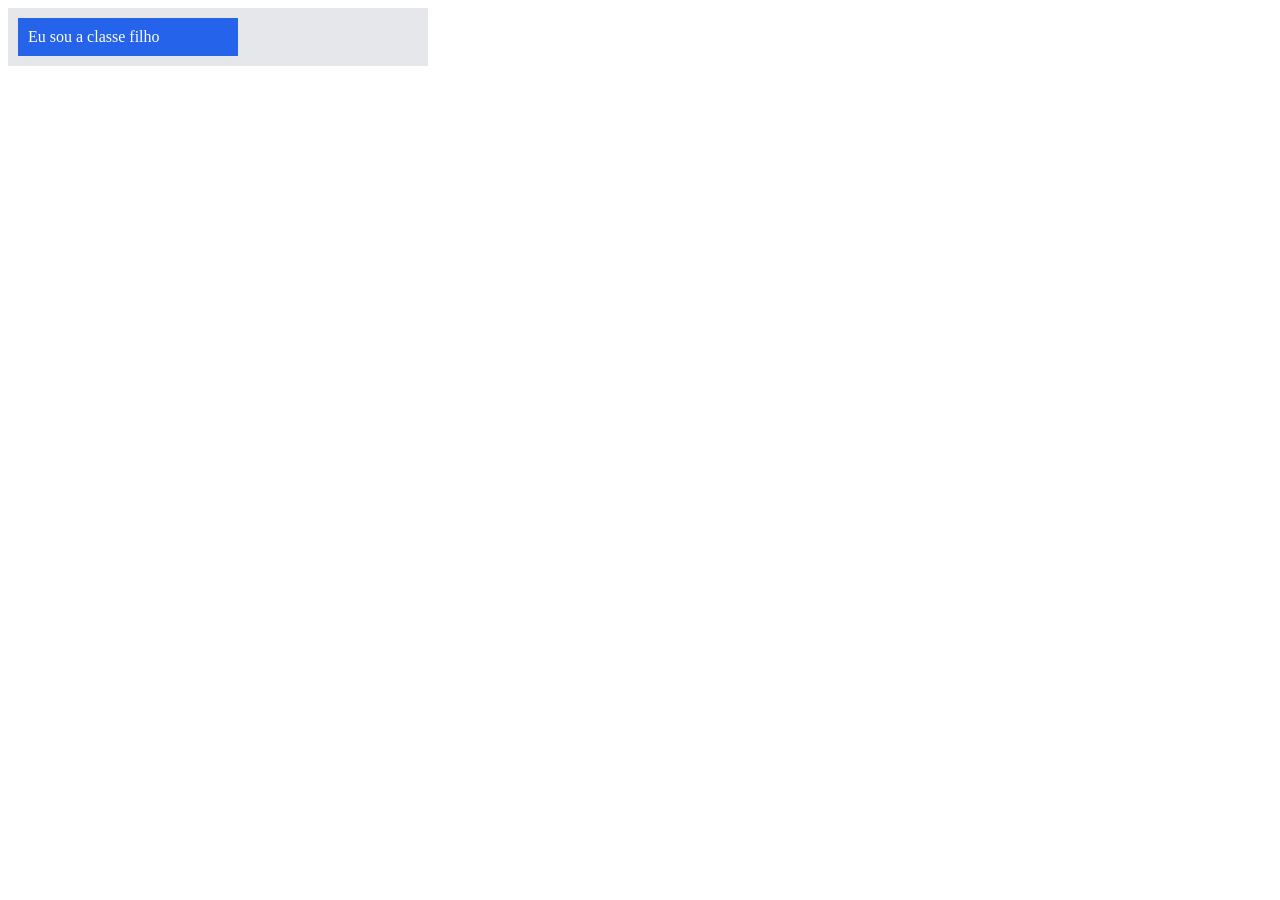
==== index.html @ 1f119d09 "pai e filho" ====
<!DOCTYPE html>
<html lang="pt-BR">
<head>
    <meta charset="UTF-8">
    <meta name="viewport" content="width=device-width, initial-scale=1.0">
    <link rel="stylesheet" href="CSS/style.css">
    <script src="js/script.js" defer></script>
    <title>Document</title>
</head>
<body>

    <div class="pai">
        <div class="filho">Eu sou a classe filho</div>
    </div>
    
</body>
</html>
---- CSS/style.css ----
.pai{
    width: 400px;
    background-color: #e5e7eb;
    padding: 10px;
}

.filho{
    width: 50%;
    background-color: #2563eb;
    color: white;
    padding: 10px;
}
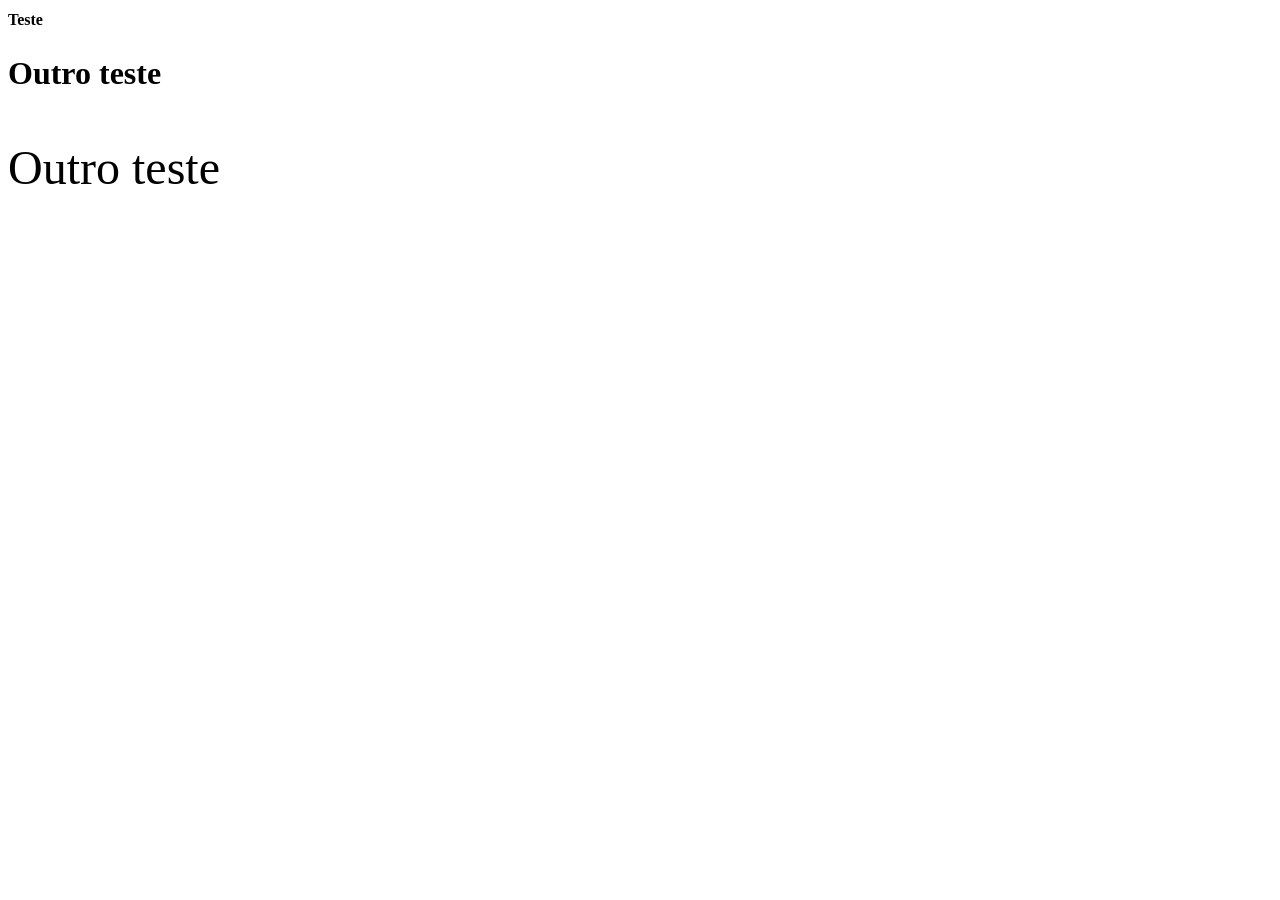
==== commit 971eab8b: "medida de tamanho para texto: rem" ====
--- a/index.html
+++ b/index.html
@@ -9,9 +9,10 @@
 </head>
 <body>
 
-    <div class="pai">
-        <div class="filho">Eu sou a classe filho</div>
-    </div>
-    
+    <h1>Teste</h1>
+
+    <h2>Outro teste</h2>
+
+    <p>Outro teste</p>
 </body>
 </html>
--- a/CSS/style.css
+++ b/CSS/style.css
@@ -1,12 +1,11 @@
-.pai{
-    width: 400px;
-    background-color: #e5e7eb;
-    padding: 10px;
+h1{
+    font-size: 1rem;
 }
 
-.filho{
-    width: 50%;
-    background-color: #2563eb;
-    color: white;
-    padding: 10px;
+h2{
+    font-size: 2rem;
+}
+
+p{
+    font-size: 3rem;
 }
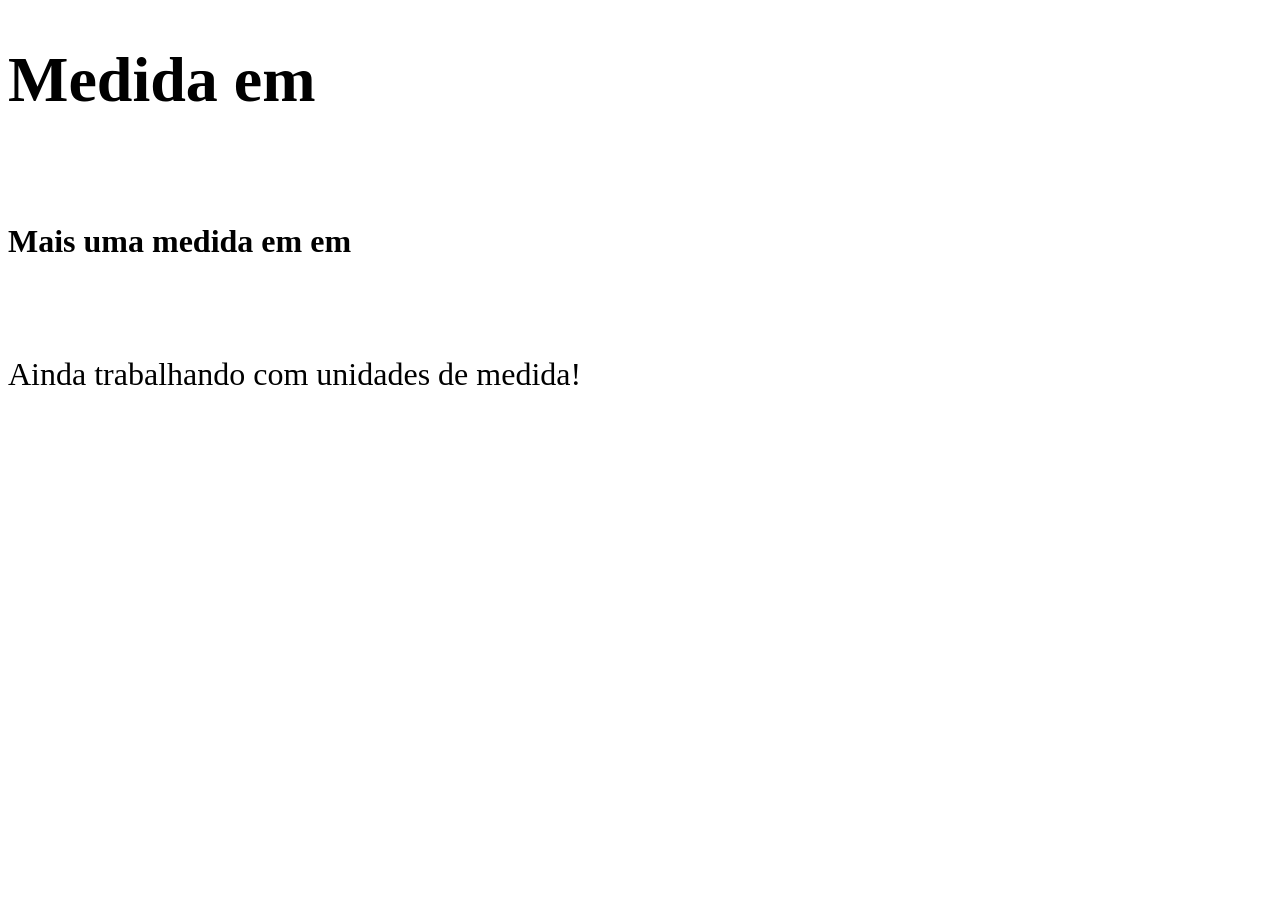
==== commit 579e45a5: "medida de tamanho para texto: em" ====
--- a/index.html
+++ b/index.html
@@ -9,10 +9,13 @@
 </head>
 <body>
 
-    <h1>Teste</h1>
+    <div class="pai">
+        <h1 class="filha">Medida em</h1>
+        <br>
+        <h2 class="filha1">Mais uma medida em em</h2>
+        <br>
+        <p class="filha2">Ainda trabalhando com unidades de medida!</p>
 
-    <h2>Outro teste</h2>
-
-    <p>Outro teste</p>
+    </div>
 </body>
 </html>
--- a/CSS/style.css
+++ b/CSS/style.css
@@ -1,11 +1,11 @@
-h1{
-    font-size: 1rem;
+.pai{
+    font-size: 32px;
 }
 
-h2{
-    font-size: 2rem;
+.filha{
+    font-size: 2em;
 }
 
-p{
-    font-size: 3rem;
+.filha1{
+    font-size: 1em;
 }
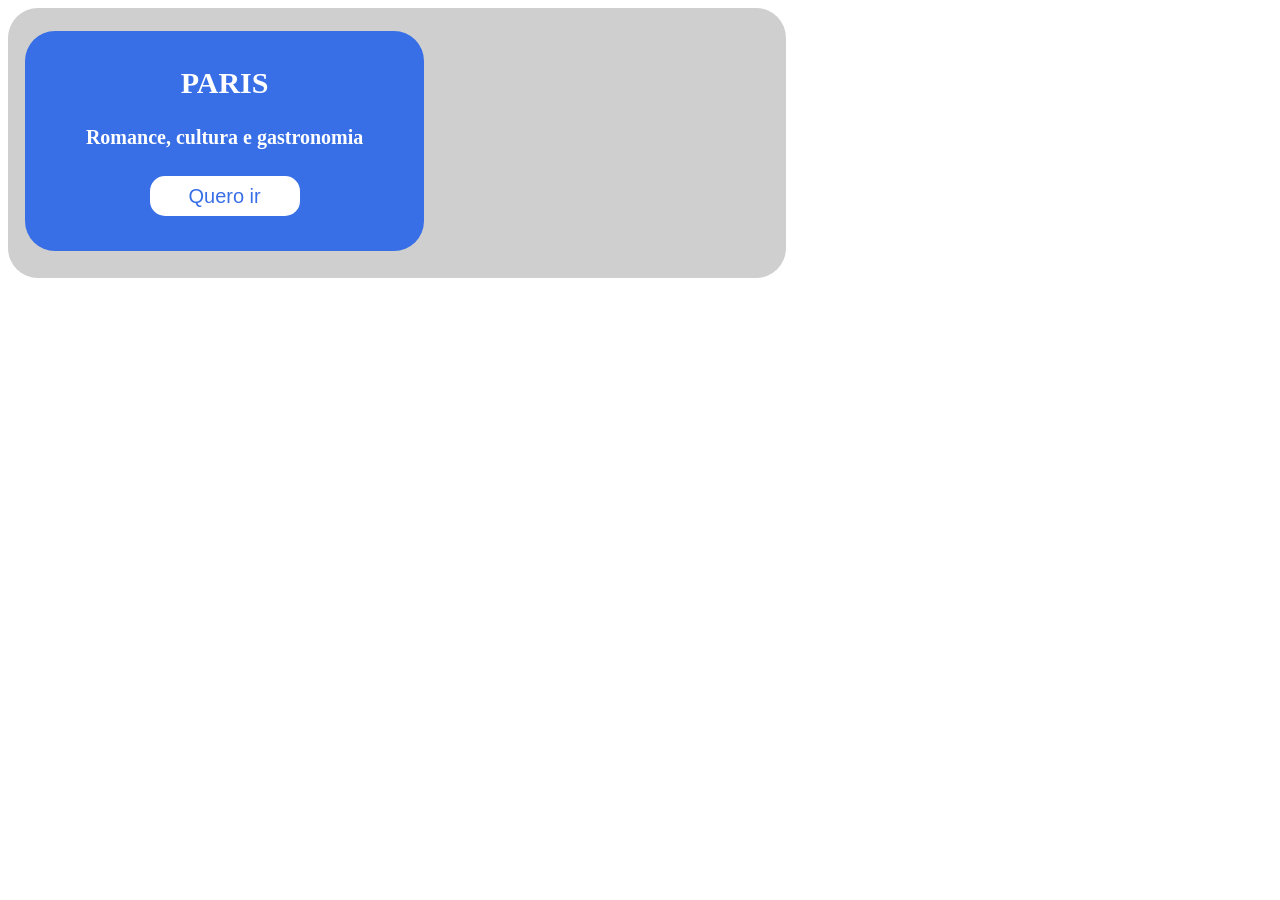
==== commit 30fdbc26: "Meu trabalinho que tem dois containers paris e tals" ====
--- a/index.html
+++ b/index.html
@@ -10,12 +10,11 @@
 <body>
 
     <div class="pai">
-        <h1 class="filha">Medida em</h1>
-        <br>
-        <h2 class="filha1">Mais uma medida em em</h2>
-        <br>
-        <p class="filha2">Ainda trabalhando com unidades de medida!</p>
-
+        <div class="filho">
+            <h2>PARIS</h2>
+            <H4>Romance, cultura e gastronomia</H4>
+            <button id="botao">Quero ir</button>
+        </div>
     </div>
 </body>
 </html>
--- a/CSS/style.css
+++ b/CSS/style.css
@@ -1,11 +1,31 @@
 .pai{
-    font-size: 32px;
+    width: 60%;
+    height: 250px;
+    background-color: #cfcfcf;
+    padding: 10px;
+    border-radius: 30px;
 }
 
-.filha{
-    font-size: 2em;
+.filho{
+    margin-top: 13px;
+    margin-left: 7px;
+    width: 50%;
+    height: 200px;
+    background-color: #396fe6;
+    color: white;
+    padding: 10px;
+    border-radius: 30px;
+    text-align: center;
+    font-size: 20px;
+
 }
 
-.filha1{
-    font-size: 1em;
+#botao{
+    border: none;
+    width: 150px;
+    height: 40px;
+    border-radius: 15px;
+    background-color: white;
+    color: #396fe6;
+    font-size: 20px;
 }
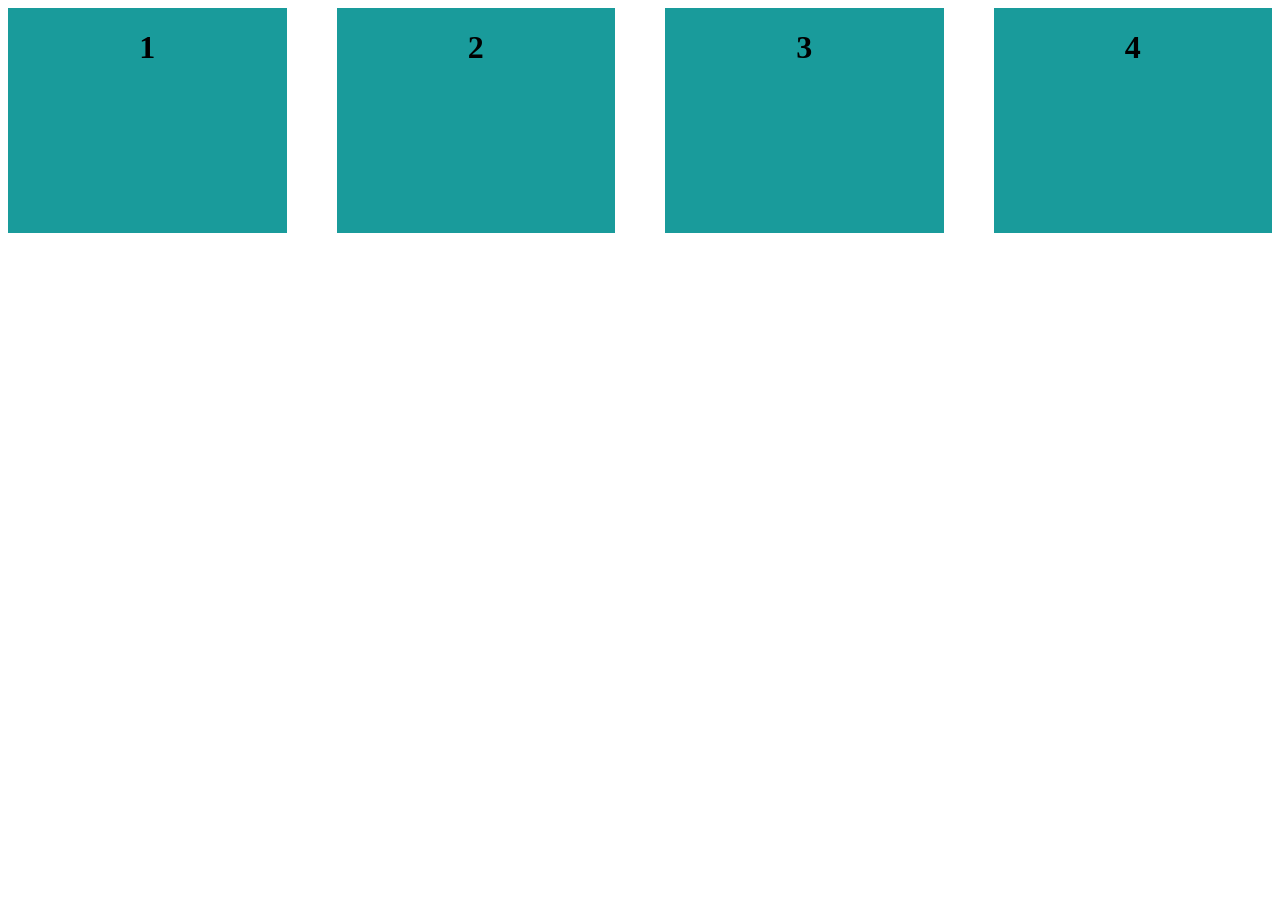
==== commit 24dc832f: "desafio caixas display flex" ====
--- a/index.html
+++ b/index.html
@@ -9,11 +9,21 @@
 </head>
 <body>
 
-    <div class="pai">
-        <div class="filho">
-            <h2>PARIS</h2>
-            <H4>Romance, cultura e gastronomia</H4>
-            <button id="botao">Quero ir</button>
+    <div class="caixas_pai">
+        <div class="caixas_filha">
+            <h1>1</h1>
+        </div>
+
+        <div class="caixas_filha">
+            <h1>2</h1>
+        </div>
+
+        <div class="caixas_filha">
+            <h1>3</h1>
+        </div>
+
+        <div class="caixas_filha">
+            <h1>4</h1>
         </div>
     </div>
 </body>
--- a/CSS/style.css
+++ b/CSS/style.css
@@ -1,31 +1,13 @@
-.pai{
-    width: 60%;
-    height: 250px;
-    background-color: #cfcfcf;
-    padding: 10px;
-    border-radius: 30px;
+.caixas_pai{
+    display: flex;
+    flex-direction: row;
+    justify-content: center;
+    gap: 50px;
 }
 
-.filho{
-    margin-top: 13px;
-    margin-left: 7px;
-    width: 50%;
-    height: 200px;
-    background-color: #396fe6;
-    color: white;
-    padding: 10px;
-    border-radius: 30px;
+.caixas_filha{
+    background-color: rgb(25, 155, 155);
+    width: 350px;
+    height: 225px;
     text-align: center;
-    font-size: 20px;
-
-}
-
-#botao{
-    border: none;
-    width: 150px;
-    height: 40px;
-    border-radius: 15px;
-    background-color: white;
-    color: #396fe6;
-    font-size: 20px;
 }
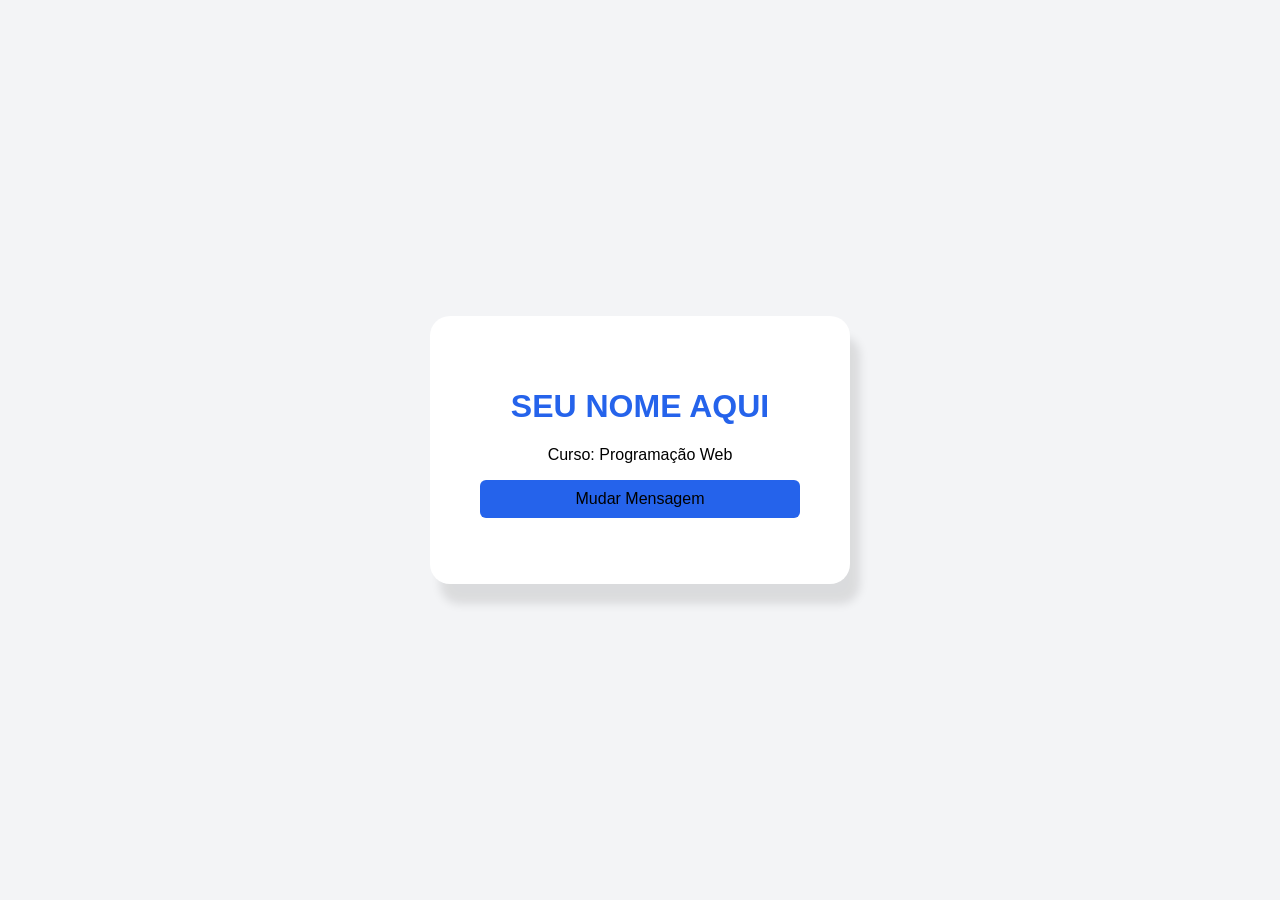
==== commit f342ddf8: "trocador de mensagem por botão" ====
--- a/index.html
+++ b/index.html
@@ -5,26 +5,16 @@
     <meta name="viewport" content="width=device-width, initial-scale=1.0">
     <link rel="stylesheet" href="CSS/style.css">
     <script src="js/script.js" defer></script>
-    <title>Document</title>
+    <title>Meu cartão</title>
 </head>
 <body>
 
-    <div class="caixas_pai">
-        <div class="caixas_filha">
-            <h1>1</h1>
-        </div>
-
-        <div class="caixas_filha">
-            <h1>2</h1>
-        </div>
-
-        <div class="caixas_filha">
-            <h1>3</h1>
-        </div>
-
-        <div class="caixas_filha">
-            <h1>4</h1>
-        </div>
+    <div class="cartao">
+        <h1 id="titulo">SEU NOME AQUI</h1>
+        <p>Curso: Programação Web</p>
+        <button id="botao">Mudar Mensagem</button>
+        <p id="mensagem"></p>
     </div>
+    
 </body>
 </html>
--- a/CSS/style.css
+++ b/CSS/style.css
@@ -1,13 +1,33 @@
-.caixas_pai{
+body{
     display: flex;
-    flex-direction: row;
-    justify-content: center;
-    gap: 50px;
+    justify-content:center;
+    align-items: center;
+    min-height: 100vh;
+    margin: 0;
+    background-color: #f3f4f6;
+    font-family: Arial, sans-serif;
 }
 
-.caixas_filha{
-    background-color: rgb(25, 155, 155);
-    width: 350px;
-    height: 225px;
+.cartao{
+    width: 320px;
+    padding: 50px;
+    background-color: white;
+    border-radius: 20px;
+    box-shadow: 10px 20px 10px rgba(0, 0, 0, 0.1);
     text-align: center;
+}
+
+#titulo{
+    font-size: 32px;
+    color: #2563eb;
+}
+
+button{
+    width: 100%;
+    padding: 10px;
+    border: none;
+    border-radius: 6px;
+    background-color: #2563eb;
+    font-size: 16px;
+    cursor: pointer;
 }
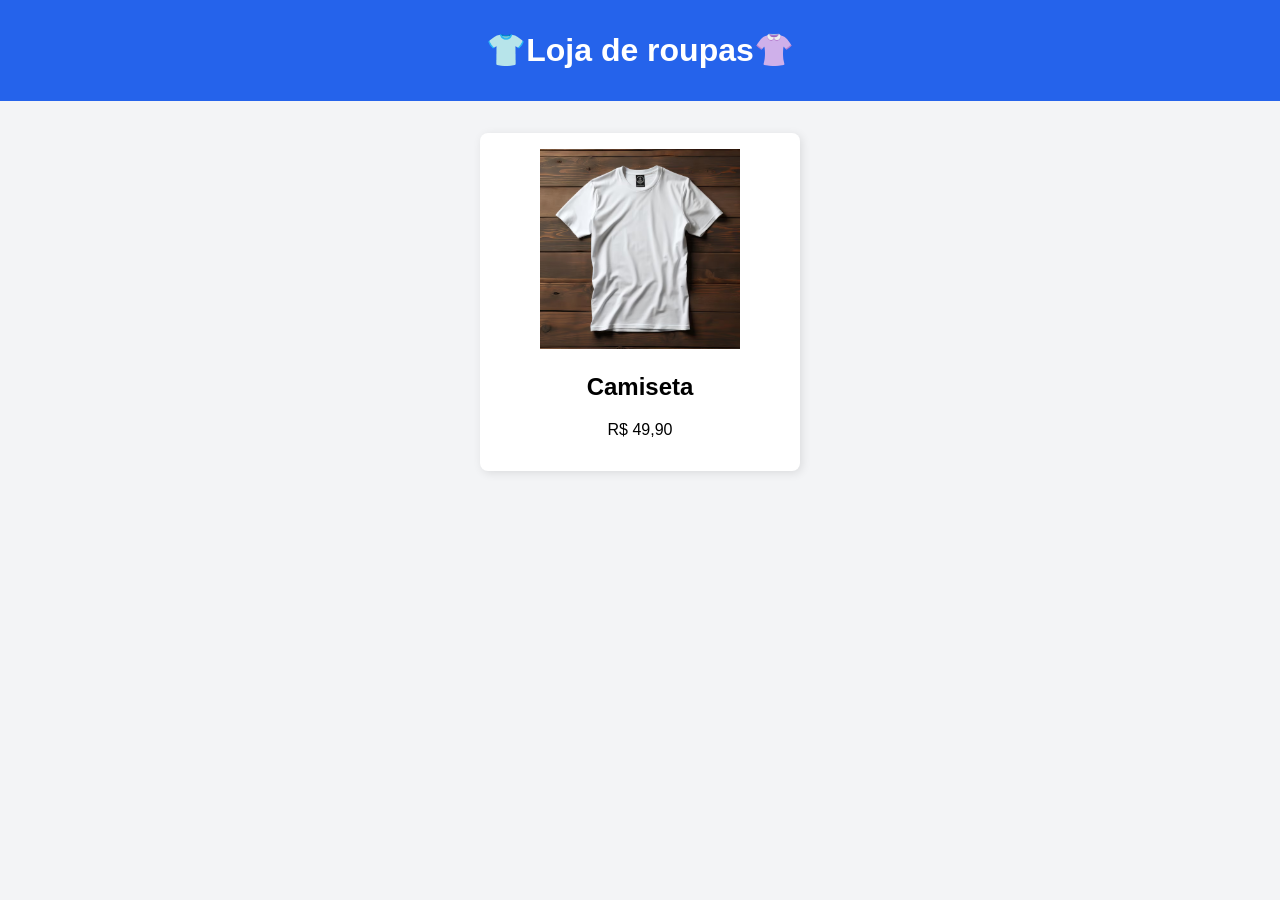
==== commit 28436a1b: "loja de roupas com carrossel" ====
--- a/index.html
+++ b/index.html
@@ -5,16 +5,53 @@
     <meta name="viewport" content="width=device-width, initial-scale=1.0">
     <link rel="stylesheet" href="CSS/style.css">
     <script src="js/script.js" defer></script>
-    <title>Meu cartão</title>
+    <title>Loja de roupas</title>
 </head>
 <body>
 
-    <div class="cartao">
-        <h1 id="titulo">SEU NOME AQUI</h1>
-        <p>Curso: Programação Web</p>
-        <button id="botao">Mudar Mensagem</button>
-        <p id="mensagem"></p>
-    </div>
+    <header>
+        <h1>👕Loja de roupas👚</h1>
+    </header>
+
+    <main class="carrossel">
+
+        <div class="trilho">
+
+            <div class="slide">
+                <img src="img/camiseta.avif" alt="camiseta branca">
+                <h2>Camiseta</h2>
+                <p class="preco">R$ 49,90</p>
+            </div>
+
+            <div class="slide">
+                <img src="img/calça.webp" alt="calça jeans">
+                <h2>Calça</h2>
+                <p class="preco">R$ 109,90</p>
+            </div>
+
+            <div class="slide">
+                <img src="img/jaqueta.webp" alt="jaqueta preta">
+                <h2>Jaqueta</h2>
+                <p class="preco">R$ 179,90</p>
+            </div>
+
+            <div class="slide">
+                <img src="img/vestido.webp" alt="vestido verde">
+                <h2>Vestido</h2>
+                <p class="preco">R$ 219,90</p>
+            </div>
+
+            <div class="slide">
+                <img src="img/tenis.avif" alt="tenis preto">
+                <h2>Tênis</h2>
+                <p class="preco">R$ 299,90</p>
+
+            </div>
+
+        </div>
+    </main>
+
+    
     
 </body>
 </html>
--- a/CSS/style.css
+++ b/CSS/style.css
@@ -1,33 +1,51 @@
 body{
-    display: flex;
-    justify-content:center;
-    align-items: center;
-    min-height: 100vh;
+    font-family: Arial, Arial, Helvetica, sans-serif;
+    background-color: #f3f4f6;
     margin: 0;
-    background-color: #f3f4f6;
-    font-family: Arial, sans-serif;
 }
 
-.cartao{
-    width: 320px;
-    padding: 50px;
-    background-color: white;
-    border-radius: 20px;
-    box-shadow: 10px 20px 10px rgba(0, 0, 0, 0.1);
+header{
+    background-color: #2563eb;
+    color: white;
     text-align: center;
+    padding: 10px; /* espaço interno*/
 }
 
-#titulo{
-    font-size: 32px;
-    color: #2563eb;
+.carrossel{
+    width: 90%; /* % acompanha a tela*/
+    max-width: 320px; /* px: largura fixa do desenho*/
+    margin: 32px auto; /* espaço externo*/
+    overflow: hidden; /* esconde o que sobra*/
+    border-radius: 8px;
+    background-color: white;
+    box-shadow: 2px 2px 10px rgba(0, 0, 0, 0.1);
 }
 
-button{
-    width: 100%;
-    padding: 10px;
-    border: none;
-    border-radius: 6px;
-    background-color: #2563eb;
-    font-size: 16px;
-    cursor: pointer;
+.trilho{
+    display: flex;
+    width: 500%; /* 5 slides de 100%*/
+    animation: deslizar 15s infinite; /* px não se aplica: é tempo(s)*/
+}
+
+.slide{
+    width: 20%; /* 1/5 do trilho = 100% da janela*/
+    padding: 1rem;
+    text-align: center;
+    box-sizing: border-box;
+}
+
+.slide img{
+    width: 100%; /* acompanha a tela*/
+    height: 200px; /* px: altura igual para todos*/
+    object-fit: contain; /* cabe INTEIRA, sobra espaço em volta*/
+    border-radius: 8px;
+}
+
+@keyframes deslizar{
+    0%, 15% { transform: translateX(0); }
+    20%, 35% { transform: translateX(-20%); }
+    40%, 55% { transform: translateX(-40%); }
+    60%, 75% { transform: translateX(-60%); }
+    80%, 95% { transform: translateX(-80%); }
+    100%     { transform: translateX(0); }
 }
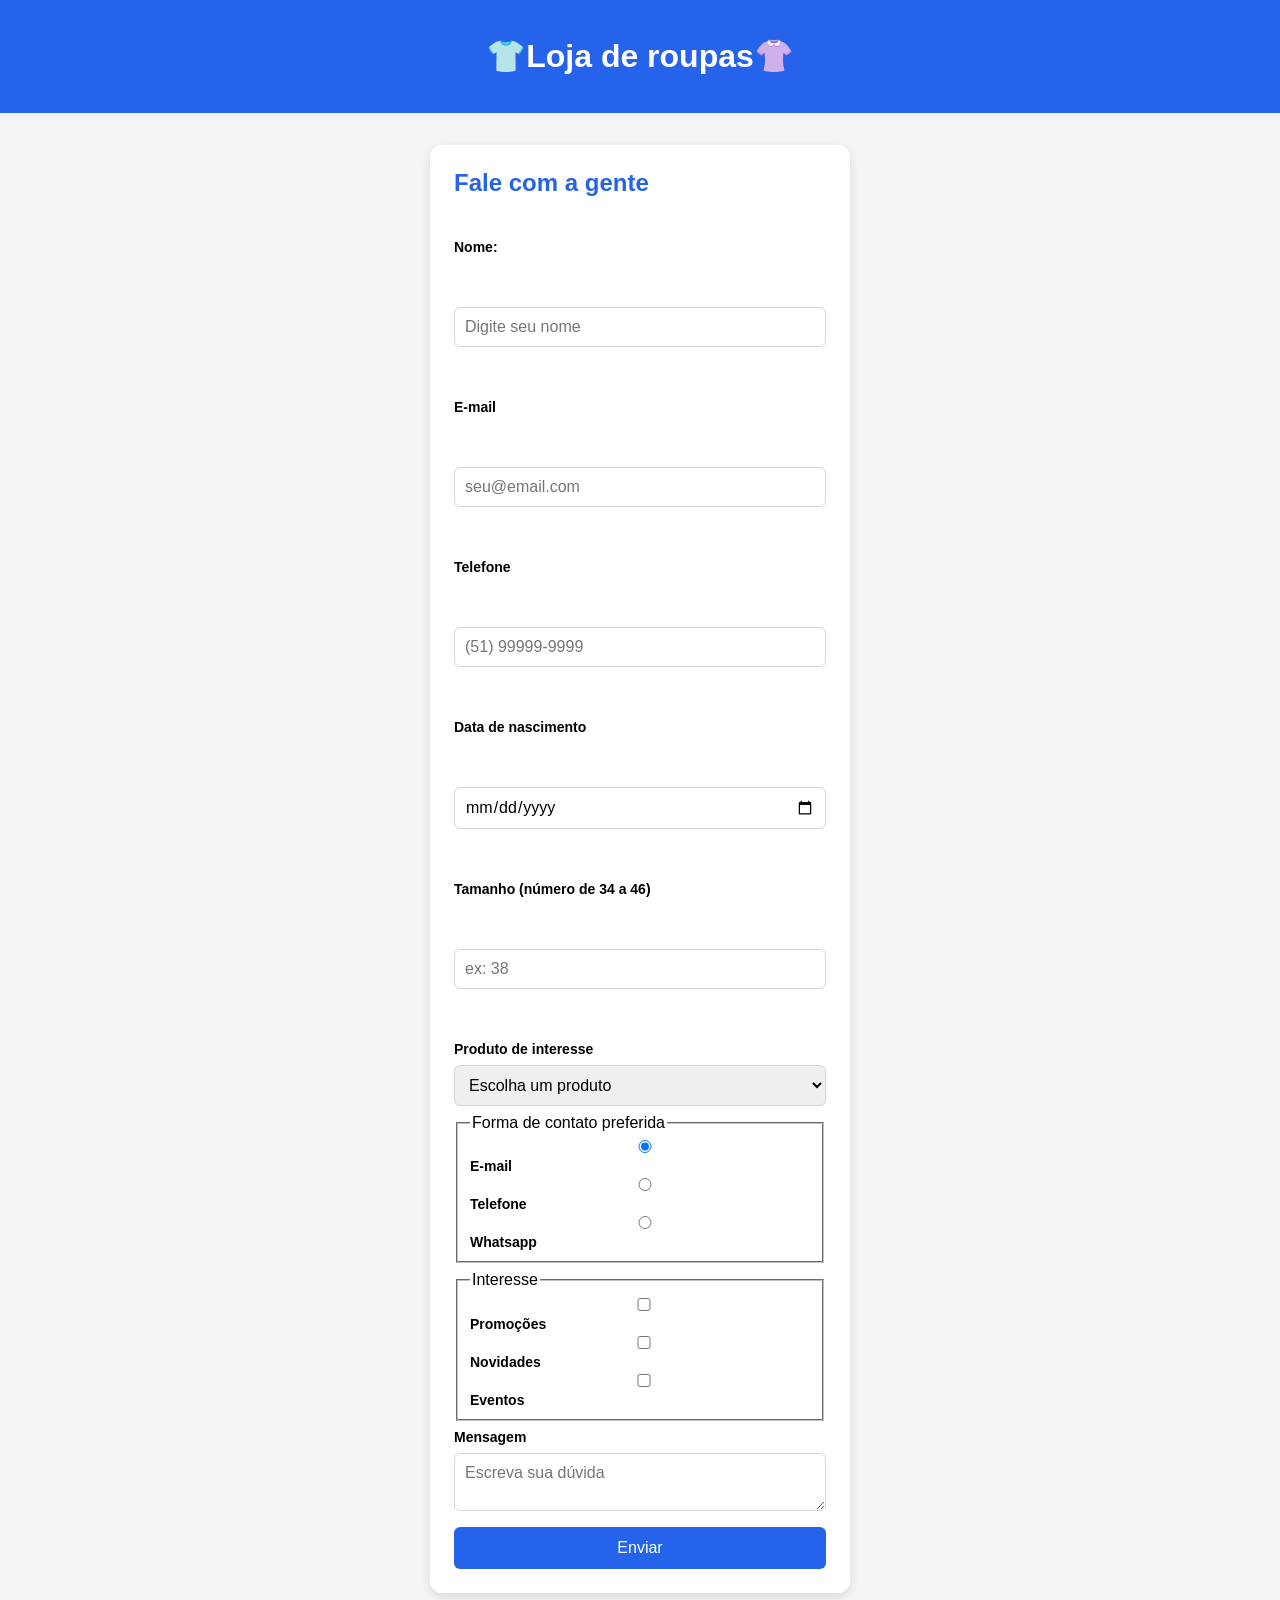
==== commit 144320f0: "formulário loja de roupas fale com a gente" ====
--- a/index.html
+++ b/index.html
@@ -13,42 +13,47 @@
         <h1>👕Loja de roupas👚</h1>
     </header>
 
-    <main class="carrossel">
+    <main class="area-contato">
+        <form class="formulario">
+            <h2>Fale com a gente</h2><br>
+            <label for="nome">Nome:</label><br><br>
+            <input type="text" id="nome" placeholder="Digite seu nome" required minlength="3"><br><br>
+            <label for="email">E-mail</label><br><br>
+            <input type="email" id="email" placeholder="seu@email.com" required><br><br>
+            <label for="telefone">Telefone</label><br><br>
+            <input type="tel" id="telefone" placeholder="(51) 99999-9999"><br><br>
+            <label for="nascimento">Data de nascimento</label><br><br>
+            <input type="date" id="nascimento" required><br><br>
+            <label for="tamanho">Tamanho (número de 34 a 46)</label><br><br>
+            <input type="number" id="tamanho" min="34" max="46" step="2" placeholder="ex: 38"><br><br>
+            <label for="produto">Produto de interesse</label>
+            <select id="produto" required>
+                <option value="">Escolha um produto</option>
+                <option value="camiseta">Camiseta</option>
+                <option value="calca">Calça</option>
+                <option value="jaqueta">Jaqueta</option>
+                <option value="tenis">Tenis</option>
+                <option value="vestido">Vestido</option>
+            </select>
+            <fieldset>
+                <legend>Forma de contato preferida</legend>
+                <label><input type="radio" name="contato" value="email" checked>E-mail</label>
+                <label><input type="radio" name="contato" value="telefone">Telefone</label> 
+                <label><input type="radio" name="contato" value="whatsapp">Whatsapp</label>
+            </fieldset>
+            <fieldset>
+                <legend>Interesse</legend>
+                <label><input type="checkbox" name="interesse" value="promocoes">Promoções</label>
+                <label><input type="checkbox" name="interesse" value="novidades">Novidades</label>
+                <label><input type="checkbox" name="interesse" value="eventos">Eventos</label>
+            </fieldset>
+            <label for="mensagem">Mensagem</label>
+            <textarea name="mensagem" id="mensagem" placeholder="Escreva sua dúvida" maxlength="200"></textarea>
 
-        <div class="trilho">
+            <button type="submit">Enviar</button>
+        </form>
 
-            <div class="slide">
-                <img src="img/camiseta.avif" alt="camiseta branca">
-                <h2>Camiseta</h2>
-                <p class="preco">R$ 49,90</p>
-            </div>
-
-            <div class="slide">
-                <img src="img/calça.webp" alt="calça jeans">
-                <h2>Calça</h2>
-                <p class="preco">R$ 109,90</p>
-            </div>
-
-            <div class="slide">
-                <img src="img/jaqueta.webp" alt="jaqueta preta">
-                <h2>Jaqueta</h2>
-                <p class="preco">R$ 179,90</p>
-            </div>
-
-            <div class="slide">
-                <img src="img/vestido.webp" alt="vestido verde">
-                <h2>Vestido</h2>
-                <p class="preco">R$ 219,90</p>
-            </div>
-
-            <div class="slide">
-                <img src="img/tenis.avif" alt="tenis preto">
-                <h2>Tênis</h2>
-                <p class="preco">R$ 299,90</p>
-
-            </div>
-
-        </div>
+        
     </main>
 
     
--- a/CSS/style.css
+++ b/CSS/style.css
@@ -1,5 +1,9 @@
+*{
+    box-sizing: border-box;
+}
+
 body{
-    font-family: Arial, Arial, Helvetica, sans-serif;
+    font-family: Arial, Helvetica, sans-serif;
     background-color: #f3f4f6;
     margin: 0;
 }
@@ -8,44 +12,65 @@
     background-color: #2563eb;
     color: white;
     text-align: center;
-    padding: 10px; /* espaço interno*/
+    padding: 16px;
 }
 
-.carrossel{
-    width: 90%; /* % acompanha a tela*/
-    max-width: 320px; /* px: largura fixa do desenho*/
-    margin: 32px auto; /* espaço externo*/
-    overflow: hidden; /* esconde o que sobra*/
-    border-radius: 8px;
-    background-color: white;
-    box-shadow: 2px 2px 10px rgba(0, 0, 0, 0.1);
+.area-contato{
+    display: flex;
+    justify-content: center;
+    padding: 32px 16px;
 }
 
-.trilho{
+.formulario{
+    width: 100%;
+    max-width: 420px;
+    background-color: white;
+    padding: 24px;
+    border-radius: 12px;
+    box-shadow: 0 4px 10px rgba(0, 0, 0, 0.1);
     display: flex;
-    width: 500%; /* 5 slides de 100%*/
-    animation: deslizar 15s infinite; /* px não se aplica: é tempo(s)*/
+    flex-direction: column;
+    gap: 8px;
 }
 
-.slide{
-    width: 20%; /* 1/5 do trilho = 100% da janela*/
-    padding: 1rem;
-    text-align: center;
-    box-sizing: border-box;
+.formulario h2{
+    color: #2563eb;
+    font-size: 24px;
+    margin: 0 0 8px 0;
 }
 
-.slide img{
-    width: 100%; /* acompanha a tela*/
-    height: 200px; /* px: altura igual para todos*/
-    object-fit: contain; /* cabe INTEIRA, sobra espaço em volta*/
-    border-radius: 8px;
+.formulario label{
+    font-weight: bold;
+    font-size: 14px;
 }
 
-@keyframes deslizar{
-    0%, 15% { transform: translateX(0); }
-    20%, 35% { transform: translateX(-20%); }
-    40%, 55% { transform: translateX(-40%); }
-    60%, 75% { transform: translateX(-60%); }
-    80%, 95% { transform: translateX(-80%); }
-    100%     { transform: translateX(0); }
+.formulario input,
+.formulario select,
+.formulario textarea{
+    width: 100%;
+    padding: 10px;
+    border: 1px solid #d1d5db;
+    border-radius: 6px;
+    font-size: 16px;
+    font-size: 16px;
+    font-family: inherit;
+}
+
+.formulario input:focus,
+.formulario select:focus,
+.formulario textarea:focus{
+    outline: none;
+    border-color: #2563eb;
+}
+
+.formulario button{
+    width: 100%;
+    margin-top: 8px;
+    padding: 12px;
+    border: none;
+    border-radius: 6px;
+    background-color: #2563eb;
+    color: white;
+    font-size: 16px;
+    cursor: pointer;
 }
